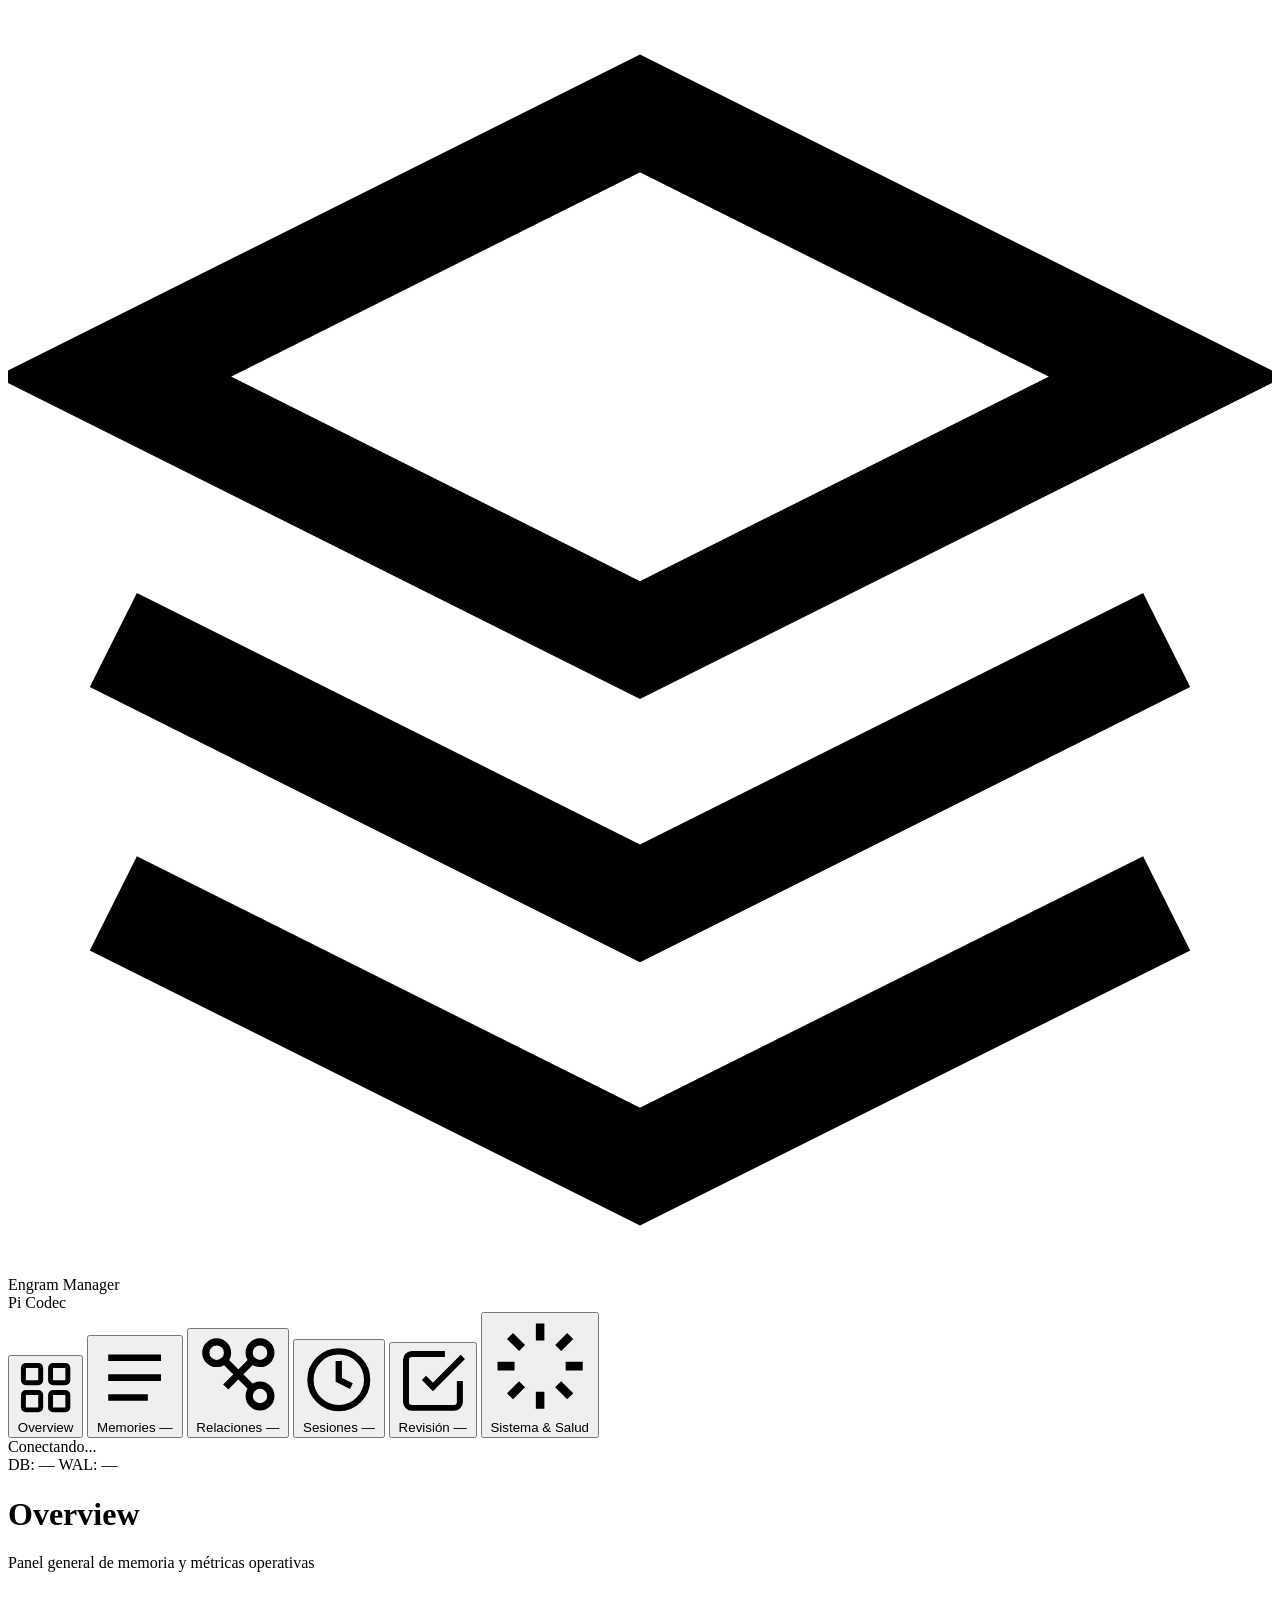
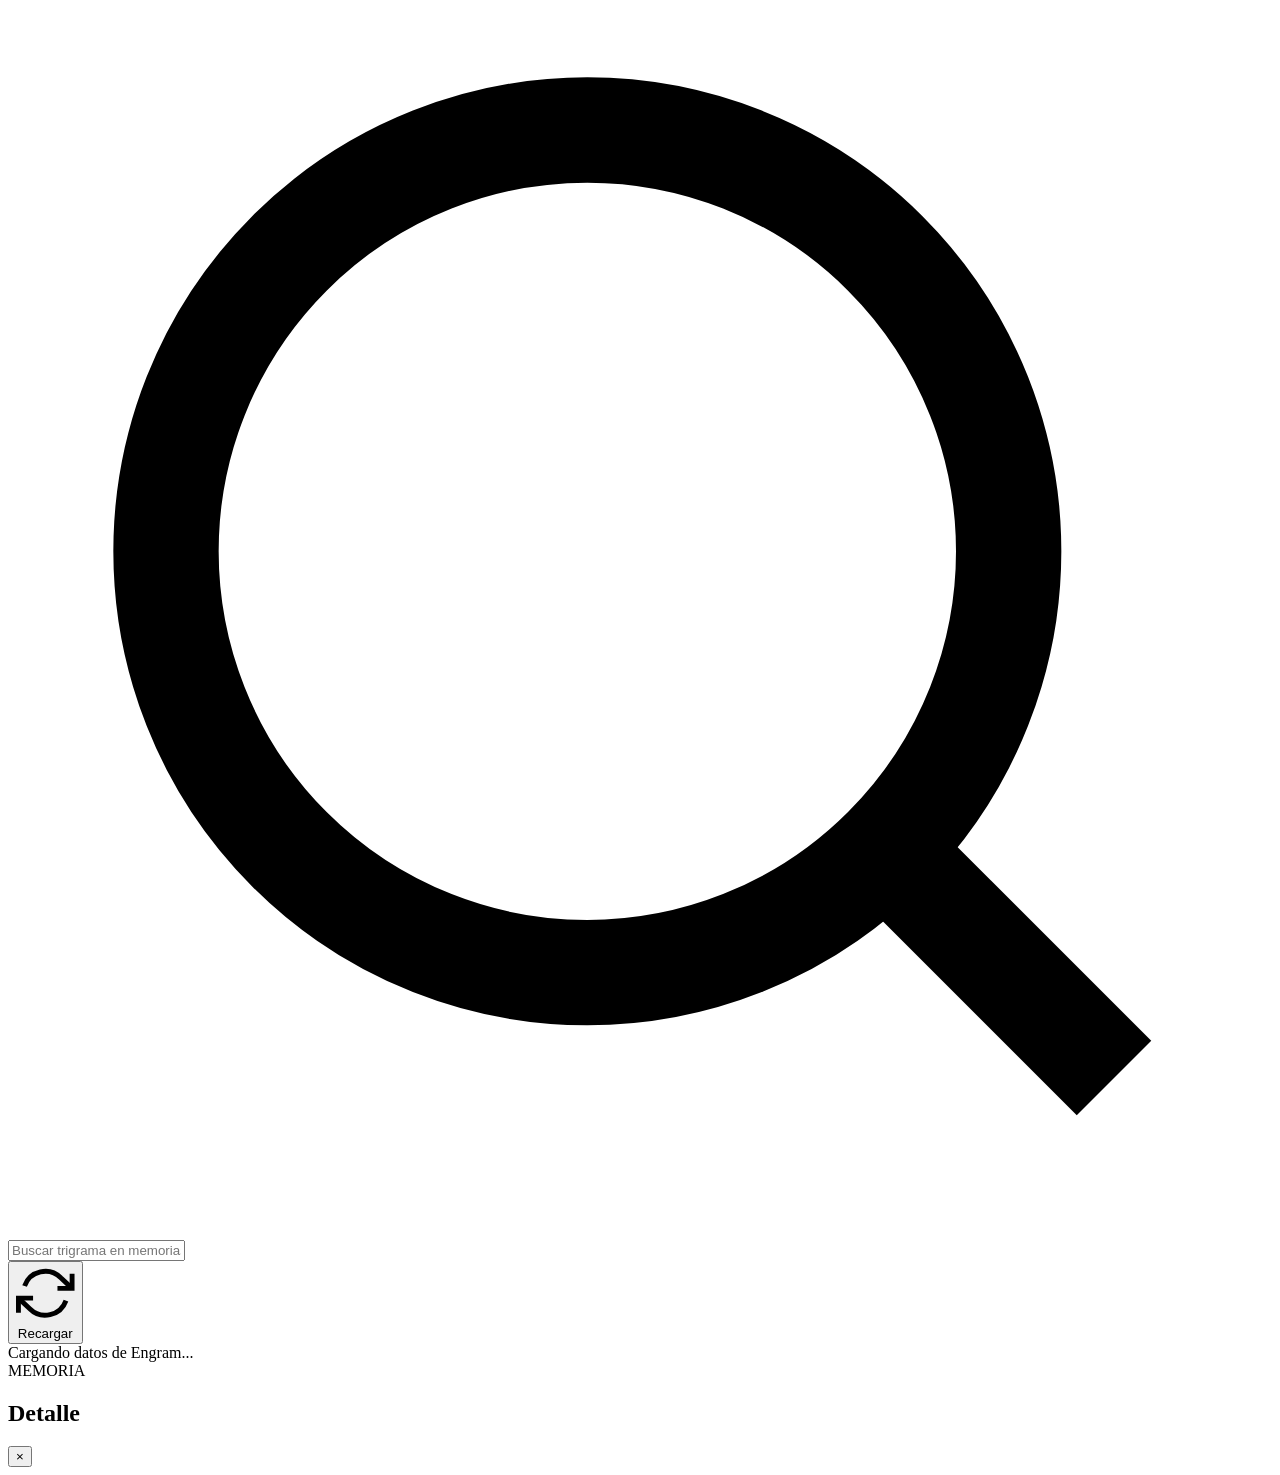
==== internal/web/static/index.html @ 6455c2e6 "feat: add embedded web dashboard, relations store, and semantic embedding tracking" ====
<!doctype html>
<html lang="es">
<head>
  <meta charset="utf-8">
  <meta name="viewport" content="width=device-width, initial-scale=1">
  <title>Engram Manager</title>
  <link rel="stylesheet" href="/app.css">
</head>
<body>
  <div id="layout">
    <!-- Sidebar Navigation -->
    <aside id="sidebar">
      <div class="sidebar-header">
        <div class="brand">
          <svg class="brand-icon" viewBox="0 0 24 24" fill="none" stroke="currentColor" stroke-width="2">
            <path d="M12 2L2 7l10 5 10-5-10-5z" stroke="var(--cyan)"/>
            <path d="M2 17l10 5 10-5" stroke="var(--magenta)"/>
            <path d="M2 12l10 5 10-5" stroke="var(--teal)"/>
          </svg>
          <div class="brand-info">
            <span class="brand-name">Engram</span>
            <span class="brand-sub">Manager</span>
          </div>
        </div>
        <span class="badge badge-codec">Pi Codec</span>
      </div>

      <nav id="nav">
        <button class="nav-item active" data-view="overview">
          <svg class="nav-icon" viewBox="0 0 24 24" fill="none" stroke="currentColor" stroke-width="2"><rect x="3" y="3" width="7" height="7" rx="1"/><rect x="14" y="3" width="7" height="7" rx="1"/><rect x="14" y="14" width="7" height="7" rx="1"/><rect x="3" y="14" width="7" height="7" rx="1"/></svg>
          <span>Overview</span>
        </button>
        <button class="nav-item" data-view="memories">
          <svg class="nav-icon" viewBox="0 0 24 24" fill="none" stroke="currentColor" stroke-width="2"><path d="M4 6h16M4 12h16M4 18h12"/></svg>
          <span>Memories</span>
          <span class="nav-count" id="nav-count-memories">—</span>
        </button>
        <button class="nav-item" data-view="relations">
          <svg class="nav-icon" viewBox="0 0 24 24" fill="none" stroke="currentColor" stroke-width="2"><circle cx="6" cy="6" r="3"/><circle cx="18" cy="18" r="3"/><path d="M8.5 8.5l7 7"/><circle cx="18" cy="6" r="3"/><path d="M8.5 15.5l7-7"/></svg>
          <span>Relaciones</span>
          <span class="nav-count" id="nav-count-relations">—</span>
        </button>
        <button class="nav-item" data-view="sessions">
          <svg class="nav-icon" viewBox="0 0 24 24" fill="none" stroke="currentColor" stroke-width="2"><circle cx="12" cy="12" r="9"/><polyline points="12 6 12 12 16 14"/></svg>
          <span>Sesiones</span>
          <span class="nav-count" id="nav-count-sessions">—</span>
        </button>
        <button class="nav-item" data-view="review">
          <svg class="nav-icon" viewBox="0 0 24 24" fill="none" stroke="currentColor" stroke-width="2"><path d="M9 11l3 3L22 4"/><path d="M21 12v7a2 2 0 0 1-2 2H5a2 2 0 0 1-2-2V5a2 2 0 0 1 2-2h11"/></svg>
          <span>Revisión</span>
          <span class="nav-count" id="nav-count-review">—</span>
        </button>
        <button class="nav-item" data-view="system">
          <svg class="nav-icon" viewBox="0 0 24 24" fill="none" stroke="currentColor" stroke-width="2"><path d="M12 2v4M12 18v4M4.93 4.93l2.83 2.83M16.24 16.24l2.83 2.83M2 12h4M18 12h4M4.93 19.07l2.83-2.83M16.24 7.76l2.83-2.83"/></svg>
          <span>Sistema & Salud</span>
        </button>
      </nav>

      <div class="sidebar-footer">
        <div class="connection-status" id="engine-status">
          <span class="status-dot dot-connecting" id="engine-dot"></span>
          <span class="status-label" id="engine-label">Conectando...</span>
        </div>
        <div class="db-stats" id="db-stats-meta">
          <span id="db-size-label">DB: —</span>
          <span id="wal-size-label">WAL: —</span>
        </div>
      </div>
    </aside>

    <!-- Main Content Area -->
    <main id="main">
      <header id="topbar">
        <div class="topbar-title">
          <h1 id="page-title">Overview</h1>
          <span class="topbar-desc" id="page-subtitle">Panel general de memoria y métricas operativas</span>
        </div>
        <div class="topbar-actions">
          <div class="search-box" id="global-search-box">
            <svg class="search-icon" viewBox="0 0 24 24" fill="none" stroke="currentColor" stroke-width="2"><circle cx="11" cy="11" r="8"/><line x1="21" y1="21" x2="16.65" y2="16.65"/></svg>
            <input type="text" id="global-search-input" placeholder="Buscar trigrama en memorias... (/)" />
          </div>
          <button class="btn btn-secondary" id="btn-refresh" title="Recargar datos">
            <svg class="btn-icon" viewBox="0 0 24 24" fill="none" stroke="currentColor" stroke-width="2"><path d="M23 4v6h-6M1 20v-6h6"/><path d="M3.51 9a9 9 0 0 1 14.85-3.36L23 10M1 14l4.64 4.36A9 9 0 0 0 20.49 15"/></svg>
            <span>Recargar</span>
          </button>
        </div>
      </header>

      <div id="content">
        <!-- Rendered dynamically by app.js -->
        <div class="loading-state">
          <div class="spinner"></div>
          <span>Cargando datos de Engram...</span>
        </div>
      </div>
    </main>
  </div>

  <!-- Detail Drawer for Memory inspection & editing -->
  <div id="drawer-backdrop" class="backdrop hidden"></div>
  <aside id="drawer" class="drawer hidden">
    <div class="drawer-header">
      <div class="drawer-title-group">
        <span class="drawer-eyebrow" id="drawer-eyebrow">MEMORIA</span>
        <h2 id="drawer-title">Detalle</h2>
      </div>
      <button class="btn-close" id="drawer-close" title="Cerrar (Esc)">&times;</button>
    </div>
    <div class="drawer-body" id="drawer-body">
      <!-- Content populated by app.js -->
    </div>
    <div class="drawer-footer" id="drawer-footer">
      <!-- Action buttons -->
    </div>
  </aside>

  <!-- Notification Toast Container -->
  <div id="toast-container"></div>

  <script src="/app.js"></script>
</body>
</html>
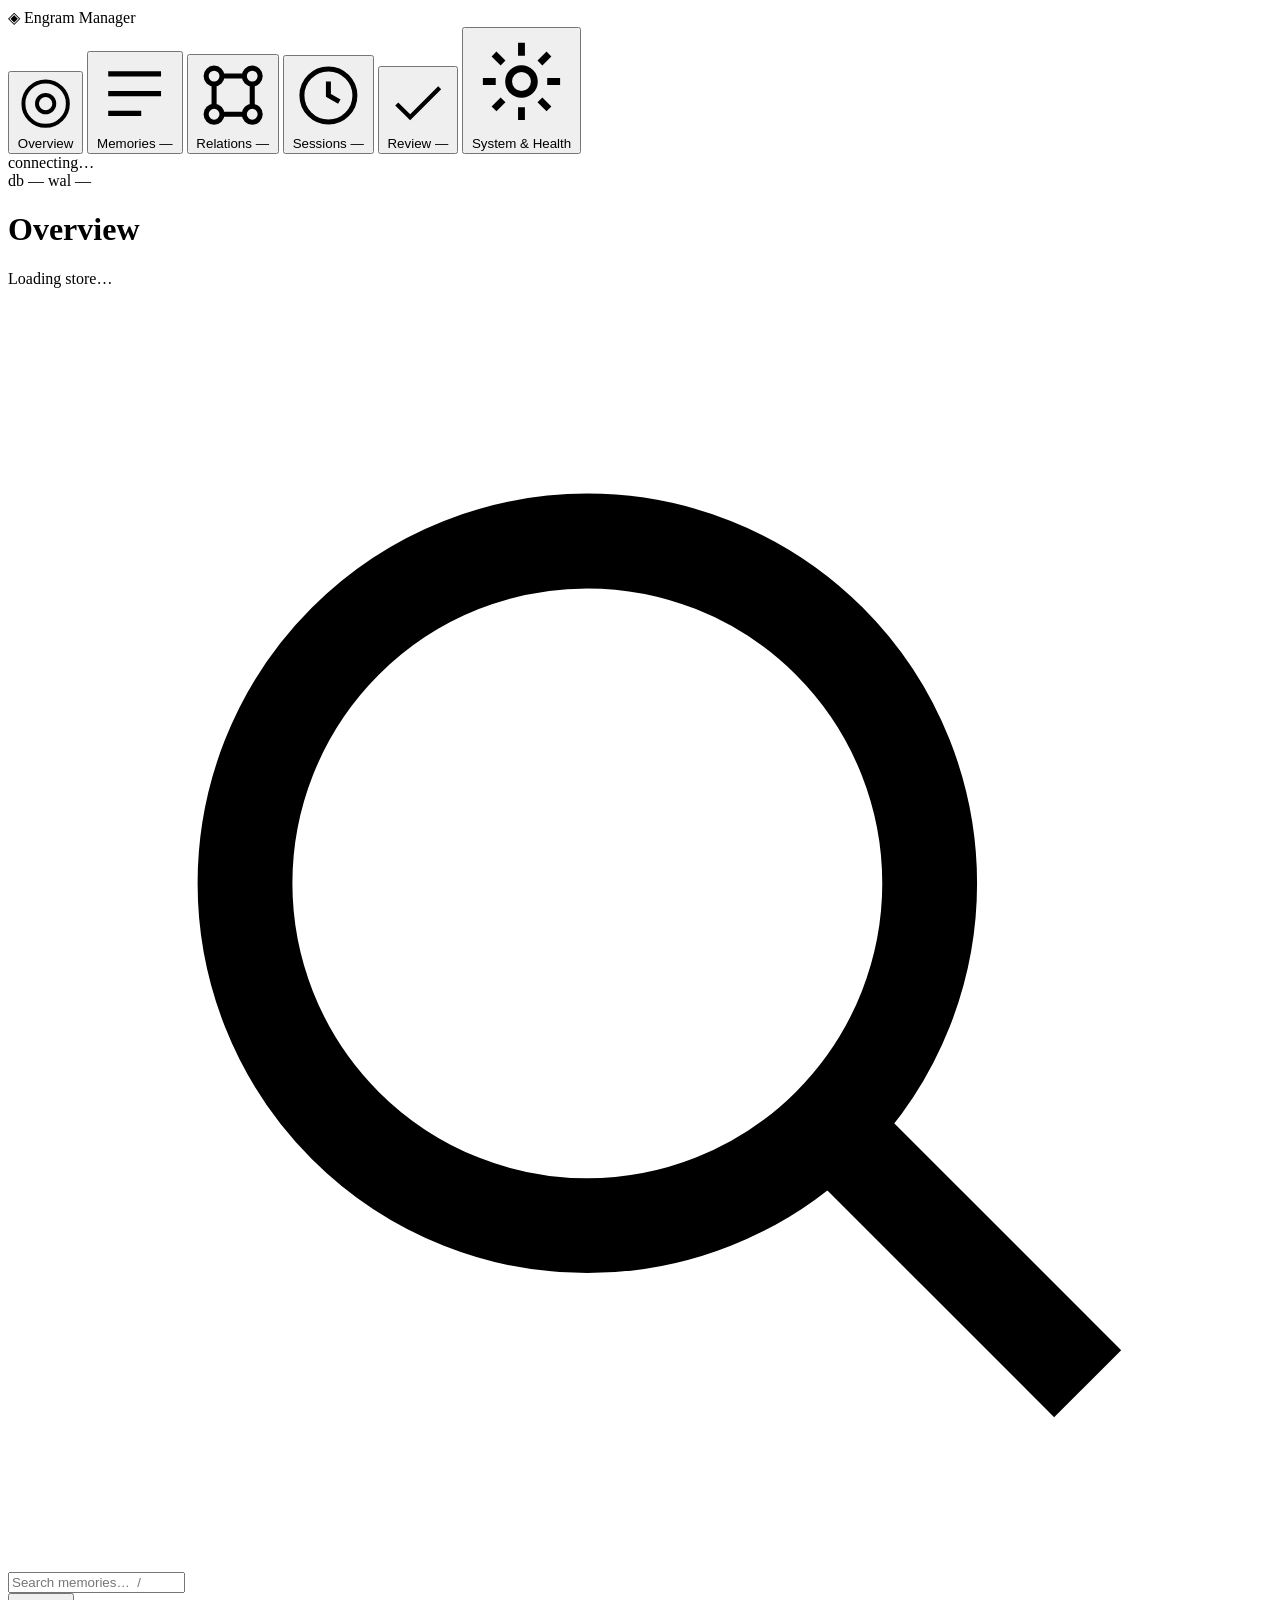
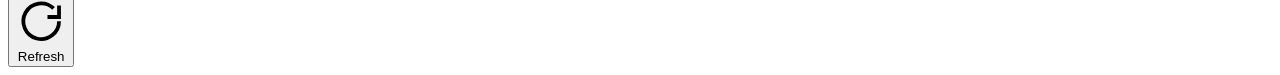
==== commit 633af829: "feat(web): align dashboard radar and responsive layout with reference design - Redesign Overview rad" ====
--- a/internal/web/static/index.html
+++ b/internal/web/static/index.html
@@ -8,116 +8,101 @@
 </head>
 <body>
   <div id="layout">
-    <!-- Sidebar Navigation -->
     <aside id="sidebar">
-      <div class="sidebar-header">
+      <div class="sidebar-head">
         <div class="brand">
-          <svg class="brand-icon" viewBox="0 0 24 24" fill="none" stroke="currentColor" stroke-width="2">
-            <path d="M12 2L2 7l10 5 10-5-10-5z" stroke="var(--cyan)"/>
-            <path d="M2 17l10 5 10-5" stroke="var(--magenta)"/>
-            <path d="M2 12l10 5 10-5" stroke="var(--teal)"/>
-          </svg>
-          <div class="brand-info">
-            <span class="brand-name">Engram</span>
-            <span class="brand-sub">Manager</span>
-          </div>
+          <span class="brand-mark">◈</span>
+          <span class="brand-name">Engram Manager</span>
         </div>
-        <span class="badge badge-codec">Pi Codec</span>
       </div>
 
       <nav id="nav">
-        <button class="nav-item active" data-view="overview">
-          <svg class="nav-icon" viewBox="0 0 24 24" fill="none" stroke="currentColor" stroke-width="2"><rect x="3" y="3" width="7" height="7" rx="1"/><rect x="14" y="3" width="7" height="7" rx="1"/><rect x="14" y="14" width="7" height="7" rx="1"/><rect x="3" y="14" width="7" height="7" rx="1"/></svg>
+        <button class="nav-item" data-view="overview" aria-current="page">
+          <svg class="nav-icon" viewBox="0 0 24 24" fill="none" stroke="currentColor" stroke-width="1.6"><circle cx="12" cy="12" r="9"/><circle cx="12" cy="12" r="3.5"/></svg>
           <span>Overview</span>
         </button>
         <button class="nav-item" data-view="memories">
-          <svg class="nav-icon" viewBox="0 0 24 24" fill="none" stroke="currentColor" stroke-width="2"><path d="M4 6h16M4 12h16M4 18h12"/></svg>
+          <svg class="nav-icon" viewBox="0 0 24 24" fill="none" stroke="currentColor" stroke-width="1.6"><path d="M4 6h16M4 12h16M4 18h10"/></svg>
           <span>Memories</span>
-          <span class="nav-count" id="nav-count-memories">—</span>
+          <span class="nav-count" data-count="memories">—</span>
         </button>
         <button class="nav-item" data-view="relations">
-          <svg class="nav-icon" viewBox="0 0 24 24" fill="none" stroke="currentColor" stroke-width="2"><circle cx="6" cy="6" r="3"/><circle cx="18" cy="18" r="3"/><path d="M8.5 8.5l7 7"/><circle cx="18" cy="6" r="3"/><path d="M8.5 15.5l7-7"/></svg>
-          <span>Relaciones</span>
-          <span class="nav-count" id="nav-count-relations">—</span>
+          <svg class="nav-icon" viewBox="0 0 24 24" fill="none" stroke="currentColor" stroke-width="1.6"><circle cx="6" cy="6" r="2.5"/><circle cx="18" cy="6" r="2.5"/><circle cx="6" cy="18" r="2.5"/><circle cx="18" cy="18" r="2.5"/><path d="M8.5 6h7M8.5 18h7M6 8.5v7M18 8.5v7"/></svg>
+          <span>Relations</span>
+          <span class="nav-count" data-count="relations">—</span>
         </button>
         <button class="nav-item" data-view="sessions">
-          <svg class="nav-icon" viewBox="0 0 24 24" fill="none" stroke="currentColor" stroke-width="2"><circle cx="12" cy="12" r="9"/><polyline points="12 6 12 12 16 14"/></svg>
-          <span>Sesiones</span>
-          <span class="nav-count" id="nav-count-sessions">—</span>
+          <svg class="nav-icon" viewBox="0 0 24 24" fill="none" stroke="currentColor" stroke-width="1.6"><circle cx="12" cy="12" r="8.5"/><path d="M12 7.5V12l3.5 2"/></svg>
+          <span>Sessions</span>
+          <span class="nav-count" data-count="sessions">—</span>
         </button>
         <button class="nav-item" data-view="review">
-          <svg class="nav-icon" viewBox="0 0 24 24" fill="none" stroke="currentColor" stroke-width="2"><path d="M9 11l3 3L22 4"/><path d="M21 12v7a2 2 0 0 1-2 2H5a2 2 0 0 1-2-2V5a2 2 0 0 1 2-2h11"/></svg>
-          <span>Revisión</span>
-          <span class="nav-count" id="nav-count-review">—</span>
+          <svg class="nav-icon" viewBox="0 0 24 24" fill="none" stroke="currentColor" stroke-width="1.6"><path d="M4 13l5 5L20 7"/></svg>
+          <span>Review</span>
+          <span class="nav-count" data-count="review">—</span>
         </button>
         <button class="nav-item" data-view="system">
-          <svg class="nav-icon" viewBox="0 0 24 24" fill="none" stroke="currentColor" stroke-width="2"><path d="M12 2v4M12 18v4M4.93 4.93l2.83 2.83M16.24 16.24l2.83 2.83M2 12h4M18 12h4M4.93 19.07l2.83-2.83M16.24 7.76l2.83-2.83"/></svg>
-          <span>Sistema & Salud</span>
+          <svg class="nav-icon" viewBox="0 0 24 24" fill="none" stroke="currentColor" stroke-width="1.6"><circle cx="12" cy="12" r="3"/><path d="M12 3v3M12 18v3M3 12h3M18 12h3M5.6 5.6l2.1 2.1M16.3 16.3l2.1 2.1M18.4 5.6l-2.1 2.1M7.7 16.3l-2.1 2.1"/></svg>
+          <span>System &amp; Health</span>
         </button>
       </nav>
 
-      <div class="sidebar-footer">
-        <div class="connection-status" id="engine-status">
-          <span class="status-dot dot-connecting" id="engine-dot"></span>
-          <span class="status-label" id="engine-label">Conectando...</span>
+      <div class="sidebar-foot">
+        <div class="engine">
+          <span class="dot dot-wait" data-engine-dot></span>
+          <span class="engine-text" data-engine-label>connecting…</span>
         </div>
-        <div class="db-stats" id="db-stats-meta">
-          <span id="db-size-label">DB: —</span>
-          <span id="wal-size-label">WAL: —</span>
+        <div class="foot-meta">
+          <span class="foot-chip" data-db-size>db —</span>
+          <span class="foot-chip" data-wal-size>wal —</span>
         </div>
       </div>
     </aside>
 
-    <!-- Main Content Area -->
     <main id="main">
       <header id="topbar">
-        <div class="topbar-title">
-          <h1 id="page-title">Overview</h1>
-          <span class="topbar-desc" id="page-subtitle">Panel general de memoria y métricas operativas</span>
+        <div>
+          <h1 class="page-title" data-page-title>Overview</h1>
+          <p class="page-sub" data-page-sub>Loading store…</p>
         </div>
-        <div class="topbar-actions">
-          <div class="search-box" id="global-search-box">
-            <svg class="search-icon" viewBox="0 0 24 24" fill="none" stroke="currentColor" stroke-width="2"><circle cx="11" cy="11" r="8"/><line x1="21" y1="21" x2="16.65" y2="16.65"/></svg>
-            <input type="text" id="global-search-input" placeholder="Buscar trigrama en memorias... (/)" />
+        <div class="topbar-tools">
+          <div class="seg" data-window-switch hidden role="group" aria-label="Ventana de tiempo">
+            <button data-window="24h" aria-pressed="false">24h</button>
+            <button data-window="7d" aria-pressed="true">7d</button>
+            <button data-window="30d" aria-pressed="false">30d</button>
           </div>
-          <button class="btn btn-secondary" id="btn-refresh" title="Recargar datos">
-            <svg class="btn-icon" viewBox="0 0 24 24" fill="none" stroke="currentColor" stroke-width="2"><path d="M23 4v6h-6M1 20v-6h6"/><path d="M3.51 9a9 9 0 0 1 14.85-3.36L23 10M1 14l4.64 4.36A9 9 0 0 0 20.49 15"/></svg>
-            <span>Recargar</span>
+          <div class="field">
+            <svg viewBox="0 0 24 24" fill="none" stroke="currentColor" stroke-width="1.8"><circle cx="11" cy="11" r="6.5"/><path d="M20.5 20.5L16 16"/></svg>
+            <input type="search" data-search placeholder="Search memories…  /" aria-label="Search memories">
+          </div>
+          <button class="btn" data-refresh>
+            <svg viewBox="0 0 24 24" fill="none" stroke="currentColor" stroke-width="1.8"><path d="M20.5 12a8.5 8.5 0 1 1-2.6-6.1"/><path d="M20.5 4.5V10H15"/></svg>
+            Refresh
           </button>
         </div>
       </header>
 
-      <div id="content">
-        <!-- Rendered dynamically by app.js -->
-        <div class="loading-state">
-          <div class="spinner"></div>
-          <span>Cargando datos de Engram...</span>
-        </div>
-      </div>
+      <div id="content"></div>
     </main>
   </div>
 
-  <!-- Detail Drawer for Memory inspection & editing -->
-  <div id="drawer-backdrop" class="backdrop hidden"></div>
-  <aside id="drawer" class="drawer hidden">
-    <div class="drawer-header">
-      <div class="drawer-title-group">
-        <span class="drawer-eyebrow" id="drawer-eyebrow">MEMORIA</span>
-        <h2 id="drawer-title">Detalle</h2>
+  <div class="backdrop" data-drawer-backdrop hidden></div>
+  <aside class="drawer" data-drawer hidden aria-label="Memory detail">
+    <div class="drawer-head">
+      <div>
+        <div class="drawer-ref" data-drawer-ref>—</div>
+        <h2 data-drawer-title>Detail</h2>
       </div>
-      <button class="btn-close" id="drawer-close" title="Cerrar (Esc)">&times;</button>
+      <button class="icon-btn" data-drawer-close aria-label="Close">
+        <svg viewBox="0 0 24 24" fill="none" stroke="currentColor" stroke-width="1.8"><path d="M6 6l12 12M18 6L6 18"/></svg>
+      </button>
     </div>
-    <div class="drawer-body" id="drawer-body">
-      <!-- Content populated by app.js -->
-    </div>
-    <div class="drawer-footer" id="drawer-footer">
-      <!-- Action buttons -->
-    </div>
+    <div class="drawer-body" data-drawer-body></div>
+    <div class="drawer-foot" data-drawer-foot></div>
   </aside>
 
-  <!-- Notification Toast Container -->
-  <div id="toast-container"></div>
+  <div id="toasts" aria-live="polite"></div>
 
   <script src="/app.js"></script>
 </body>
-</html>
+</html>
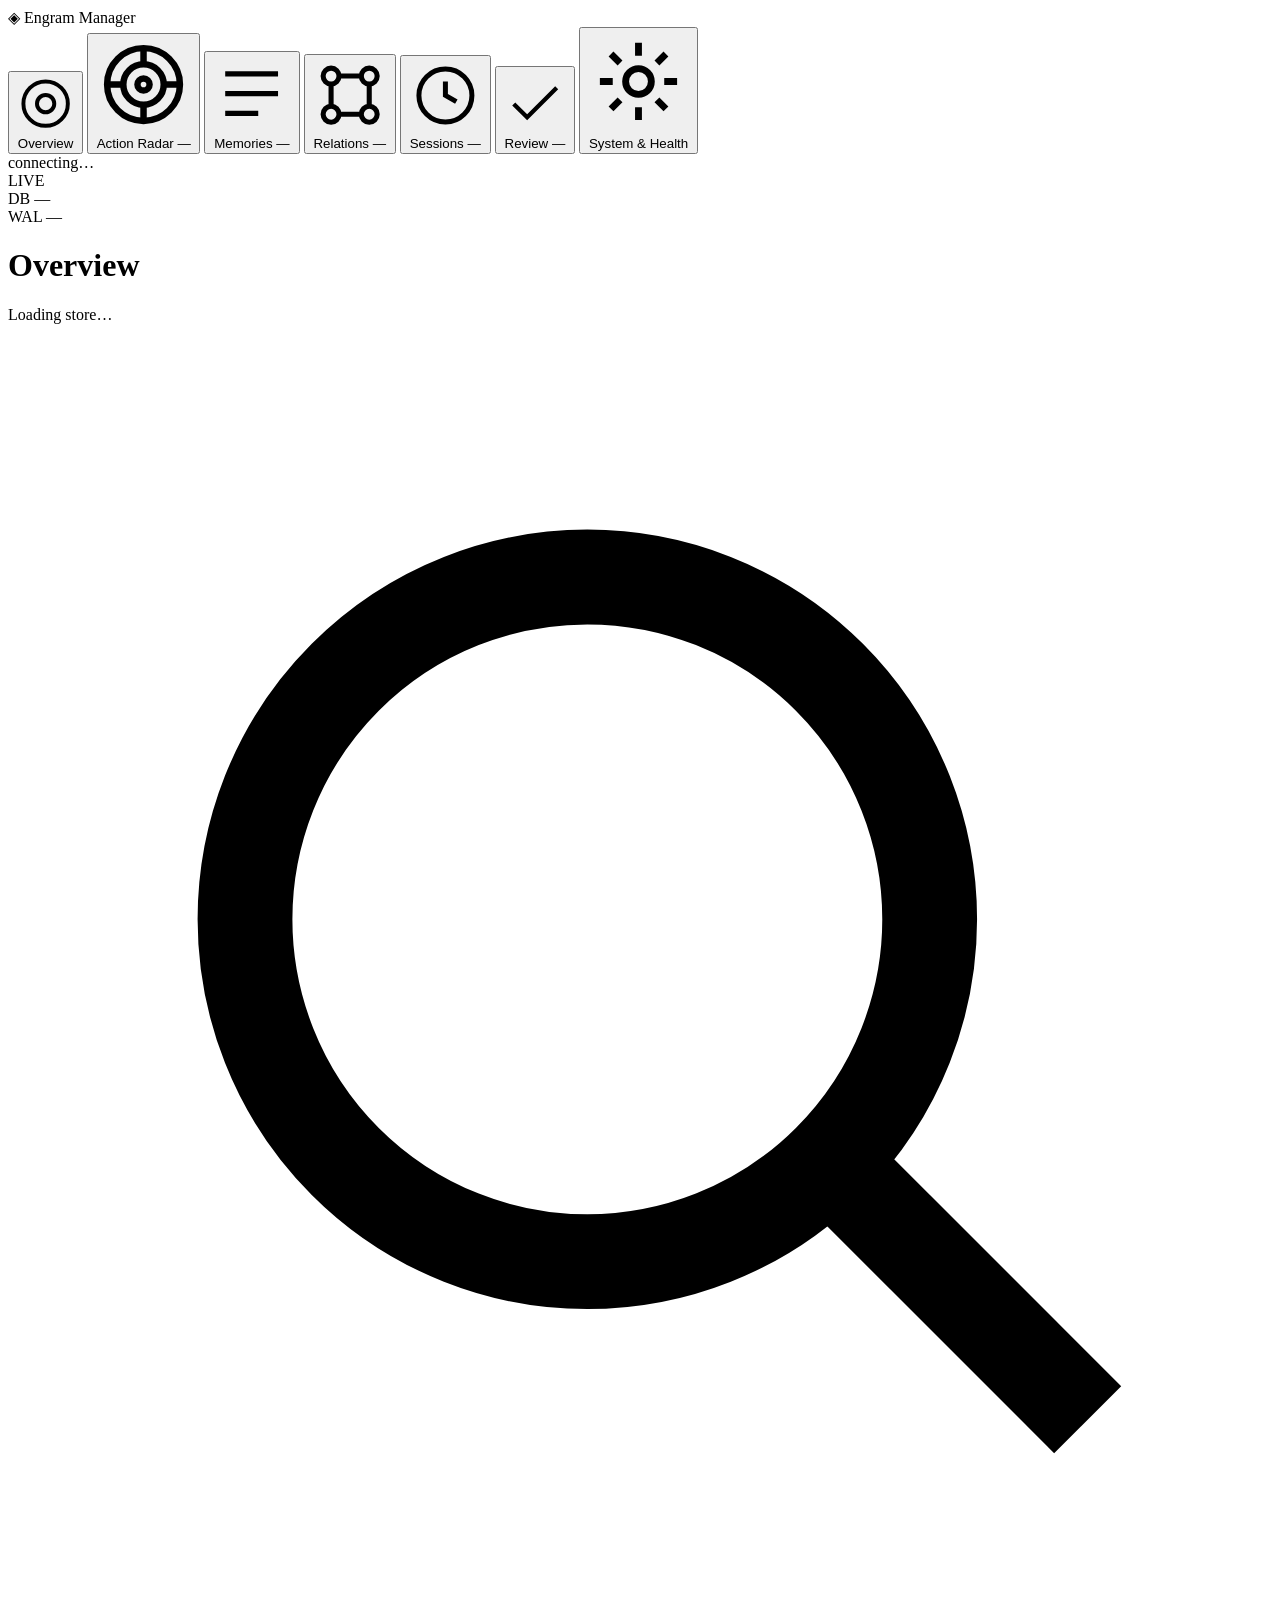
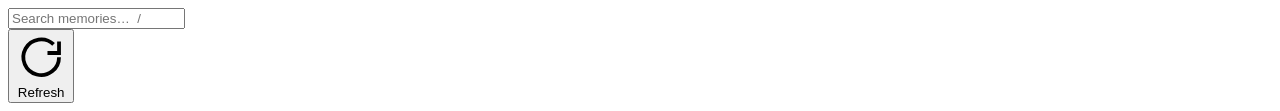
==== commit 7b4bf705: "feat(web): add Live SSE stream, Action Radar board, and session dossier UI - Mounts REST endpoints f" ====
--- a/internal/web/static/index.html
+++ b/internal/web/static/index.html
@@ -20,6 +20,11 @@
         <button class="nav-item" data-view="overview" aria-current="page">
           <svg class="nav-icon" viewBox="0 0 24 24" fill="none" stroke="currentColor" stroke-width="1.6"><circle cx="12" cy="12" r="9"/><circle cx="12" cy="12" r="3.5"/></svg>
           <span>Overview</span>
+        </button>
+        <button class="nav-item" data-view="radar">
+          <svg class="nav-icon" viewBox="0 0 24 24" fill="none" stroke="currentColor" stroke-width="1.6"><circle cx="12" cy="12" r="9"/><circle cx="12" cy="12" r="5"/><circle cx="12" cy="12" r="1.5"/><path d="M12 3v4M12 17v4M3 12h4M17 12h4"/></svg>
+          <span>Action Radar</span>
+          <span class="nav-count" data-count="radar">—</span>
         </button>
         <button class="nav-item" data-view="memories">
           <svg class="nav-icon" viewBox="0 0 24 24" fill="none" stroke="currentColor" stroke-width="1.6"><path d="M4 6h16M4 12h16M4 18h10"/></svg>
@@ -48,13 +53,24 @@
       </nav>
 
       <div class="sidebar-foot">
-        <div class="engine">
-          <span class="dot dot-wait" data-engine-dot></span>
-          <span class="engine-text" data-engine-label>connecting…</span>
+        <div class="engine-row">
+          <div class="engine-status">
+            <span class="dot dot-wait" data-engine-dot></span>
+            <span class="engine-text" data-engine-label>connecting…</span>
+          </div>
+          <span class="live-badge" data-live-status title="Real-time SSE active">
+            <span class="live-dot"></span>LIVE
+          </span>
         </div>
-        <div class="foot-meta">
-          <span class="foot-chip" data-db-size>db —</span>
-          <span class="foot-chip" data-wal-size>wal —</span>
+        <div class="foot-metrics">
+          <div class="foot-metric">
+            <span class="metric-tag">DB</span>
+            <span class="metric-val mono" data-db-size>—</span>
+          </div>
+          <div class="foot-metric" data-wal-metric>
+            <span class="metric-tag">WAL</span>
+            <span class="metric-val mono" data-wal-size>—</span>
+          </div>
         </div>
       </div>
     </aside>
@@ -66,11 +82,6 @@
           <p class="page-sub" data-page-sub>Loading store…</p>
         </div>
         <div class="topbar-tools">
-          <div class="seg" data-window-switch hidden role="group" aria-label="Ventana de tiempo">
-            <button data-window="24h" aria-pressed="false">24h</button>
-            <button data-window="7d" aria-pressed="true">7d</button>
-            <button data-window="30d" aria-pressed="false">30d</button>
-          </div>
           <div class="field">
             <svg viewBox="0 0 24 24" fill="none" stroke="currentColor" stroke-width="1.8"><circle cx="11" cy="11" r="6.5"/><path d="M20.5 20.5L16 16"/></svg>
             <input type="search" data-search placeholder="Search memories…  /" aria-label="Search memories">
